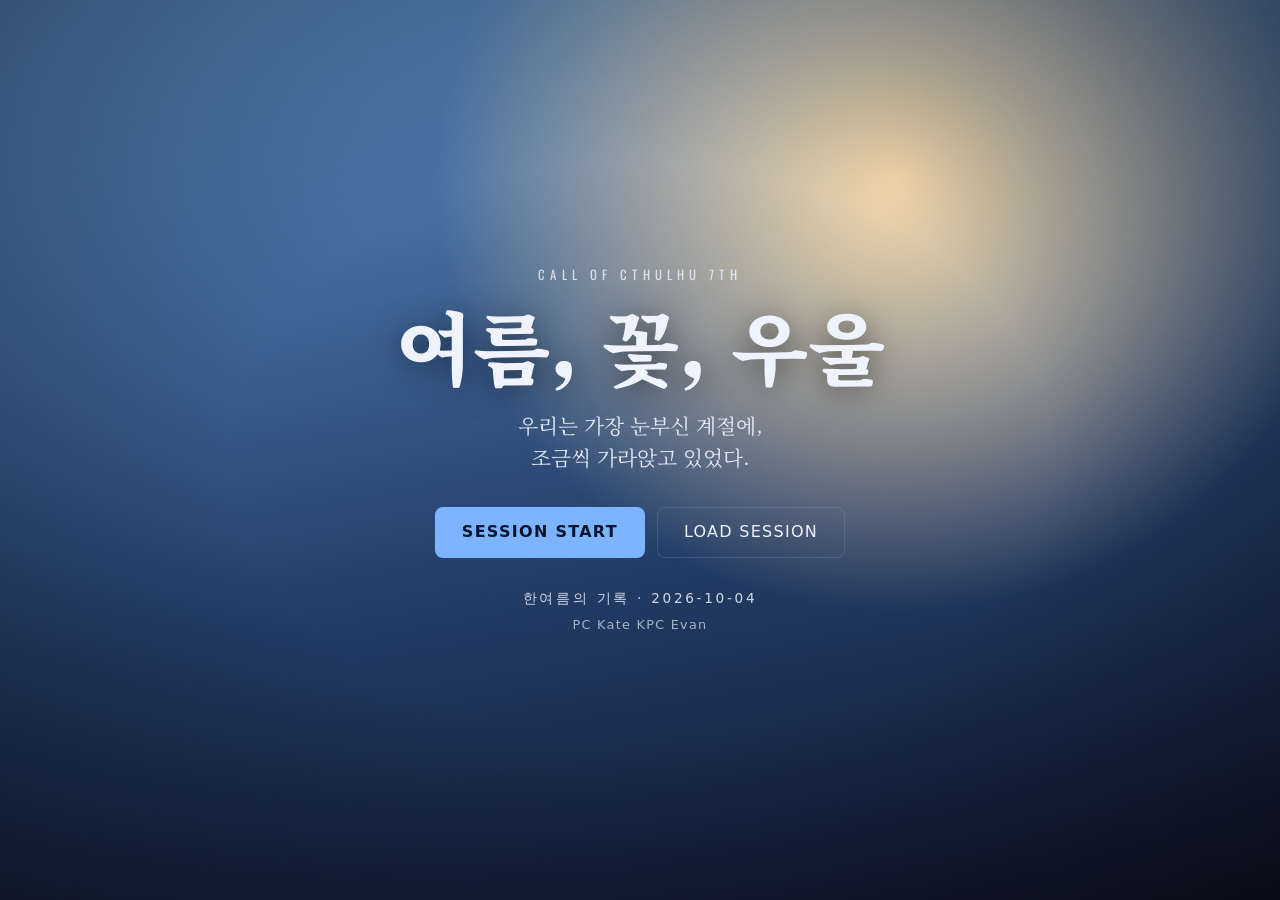
==== trpg-room/index.html @ 7b925087 "Add trpg-room: CoC 7e visual-novel style session player Static no-build app: title screen, scene sta" ====
<!doctype html>
<html lang="ko">
<head>
  <meta charset="utf-8">
  <meta name="viewport" content="width=device-width, initial-scale=1, viewport-fit=cover">
  <meta name="robots" content="noindex">
  <meta name="theme-color" content="#0b1020">
  <title>TRPG ROOM — CoC Session Player</title>
  <link rel="preconnect" href="https://fonts.googleapis.com">
  <link rel="stylesheet" href="https://fonts.googleapis.com/css2?family=Noto+Serif+KR:wght@400;600;900&family=Oswald:wght@500;700&display=swap">
  <link rel="stylesheet" href="css/room.css">
</head>
<body>
<div id="app" data-theme="summer">

  <!-- 타이틀 -->
  <section id="title" class="title-screen">
    <div class="title-bg"></div>
    <div class="title-inner">
      <p class="t-sys" id="t-sys"></p>
      <h1 id="t-title"></h1>
      <div class="t-copy" id="t-copy"></div>
      <div class="t-actions">
        <button class="btn big primary" data-act="start">SESSION START</button>
        <button class="btn big" data-act="continue" id="btn-continue">CONTINUE</button>
        <button class="btn big ghost" data-act="saves">LOAD SESSION</button>
      </div>
      <p class="t-sub" id="t-sub"></p>
      <p class="t-cast" id="t-cast"></p>
    </div>
  </section>

  <!-- 플레이 화면 -->
  <section id="game" hidden>
    <header class="topbar">
      <div class="tb-title"><b id="tb-title"></b><span id="tb-scene"></span></div>
      <div class="tb-actions">
        <button class="chip" data-act="toggle-mode" id="btn-mode" title="PC 시점 / KP 시점 (같은 화면에서 전환하는 용도라 보안 기능은 아니야)">PC 시점</button>
        <button class="icon" data-act="panel" data-side="left" title="캐릭터 패널">캐릭터</button>
        <button class="icon" data-act="panel" data-side="right" title="로그 패널">로그</button>
        <button class="icon" data-act="saves" title="저장 / 불러오기">저장</button>
        <button class="icon" data-act="settings" title="설정">설정</button>
      </div>
    </header>

    <div class="layout" id="layout">
      <aside id="left" class="side left"></aside>

      <main id="stage" class="stage">
        <div class="bg bg-a on"></div>
        <div class="bg bg-b"></div>
        <div id="fx-layer" class="fx-layer"></div>
        <div id="sprites" class="sprites"></div>
        <div id="hotspots" class="hotspots"></div>
        <div class="stage-tools">
          <button class="chip" data-act="investigate" id="btn-investigate">조사 모드</button>
        </div>
        <div class="textbox" id="textbox" data-act="skip-type">
          <div class="tb-speaker" id="tb-speaker"></div>
          <div class="tb-line" id="tb-line"></div>
        </div>
        <div id="handout-view" class="handout-view" hidden></div>
        <div class="transition"></div>
        <div class="result-flash"></div>
      </main>

      <aside id="right" class="side right">
        <div class="log-head">
          <div class="filters" id="filters"></div>
        </div>
        <div class="log" id="log"></div>
        <form class="chat" id="chat" autocomplete="off">
          <select id="chat-who" aria-label="화자"></select>
          <input id="chat-input" type="text" placeholder="대사 입력 · /r 2d6+3 · //잡담" maxlength="600">
          <button class="btn primary" type="submit">전송</button>
        </form>
      </aside>
    </div>

    <nav class="dock" id="dock"></nav>
  </section>

  <!-- 모달 -->
  <div id="modal" class="modal" hidden>
    <div class="modal-card" role="dialog" aria-modal="true">
      <header><h2 id="modal-title"></h2><button class="icon" data-act="close-modal" aria-label="닫기">×</button></header>
      <div id="modal-body"></div>
    </div>
  </div>
  <div id="toast" class="toast" role="status"></div>
  <input type="file" id="import-file" accept="application/json,.json" hidden>
</div>

<script src="js/coc.js"></script>
<script src="data/scenario.js"></script>
<script src="js/store.js"></script>
<script src="js/fx.js"></script>
<script src="js/app.js"></script>
</body>
</html>
---- trpg-room/css/room.css ----
/* TRPG ROOM — 장면 중심 레이아웃. 테마는 [data-theme] 변수만 바꾼다. */
:root {
  --font: "Pretendard", "Noto Sans KR", "Apple SD Gothic Neo", "Malgun Gothic", system-ui, sans-serif;
  --serif: "Noto Serif KR", "Nanum Myeongjo", "Batang", Georgia, serif;
  --display: "Oswald", "Arial Narrow", Impact, "Noto Sans KR", sans-serif;
}
[data-theme="summer"] {
  --bg: #0b1226; --panel: rgba(12, 20, 44, .78); --panel-solid: #101a36; --ink: #eef3ff; --muted: #9aa8c9;
  --accent: #7db4ff; --accent-ink: #06142e; --line: rgba(160, 190, 255, .18); --paper: #f4efe3; --paper-ink: #2a2620;
}
[data-theme="gothic"] {
  --bg: #120a0c; --panel: rgba(28, 14, 18, .82); --panel-solid: #1e1014; --ink: #f1e7d6; --muted: #b39a8a;
  --accent: #b5384f; --accent-ink: #fff3e6; --line: rgba(220, 170, 140, .2); --paper: #ede0c8; --paper-ink: #2a1c14;
}
[data-theme="vhs"] {
  --bg: #05080a; --panel: rgba(4, 16, 14, .82); --panel-solid: #07181a; --ink: #d4fff0; --muted: #78b3a4;
  --accent: #3dffb5; --accent-ink: #00160f; --line: rgba(61, 255, 181, .22); --paper: #cfd9d3; --paper-ink: #0b1612;
  --serif: ui-monospace, "SFMono-Regular", Menlo, Consolas, monospace;
}

* { box-sizing: border-box; }
html, body { height: 100%; margin: 0; }
body { background: var(--bg, #0b1226); color: var(--ink, #fff); font-family: var(--font); line-height: 1.55; -webkit-text-size-adjust: 100%; overflow: hidden; }
#app { height: 100dvh; background: var(--bg); color: var(--ink); }
[hidden] { display: none !important; }
button, input, select, textarea { font: inherit; color: inherit; }
button { cursor: pointer; }
h1, h2, h3, h4, p { margin: 0; }
h3 { font-size: .8rem; letter-spacing: .12em; text-transform: uppercase; color: var(--muted); margin: 14px 0 6px; font-weight: 600; }
.muted { color: var(--muted); font-size: .85rem; }
.center { text-align: center; }
.grow { flex: 1; }
.warn { color: #ffb3a0; margin: 8px 0; }

/* ---------- 공용 컨트롤 ---------- */
.btn, .chip, .icon, .mini {
  border: 1px solid var(--line); background: rgba(255, 255, 255, .06); border-radius: 8px; padding: 7px 14px; transition: background .15s, border-color .15s;
}
.btn:hover, .chip:hover, .icon:hover, .mini:hover { background: rgba(255, 255, 255, .14); }
.btn.primary, .chip.on { background: var(--accent); color: var(--accent-ink); border-color: transparent; font-weight: 700; }
.btn.big { padding: 12px 26px; font-size: 1rem; letter-spacing: .08em; }
.btn.ghost { background: transparent; }
.chip { padding: 4px 12px; border-radius: 999px; font-size: .85rem; }
.chip.sm { padding: 2px 9px; font-size: .75rem; }
.icon { padding: 5px 11px; font-size: .85rem; }
.mini { padding: 0 8px; border-radius: 6px; line-height: 22px; }
:focus-visible { outline: 2px solid var(--accent); outline-offset: 2px; }
input, select, textarea { background: rgba(0, 0, 0, .35); border: 1px solid var(--line); border-radius: 8px; padding: 7px 10px; min-width: 0; }
input[type="number"] { width: 74px; }
input[type="checkbox"] { accent-color: var(--accent); }
.row { display: flex; gap: 8px; align-items: center; flex-wrap: wrap; margin: 8px 0; }
.row.end { justify-content: flex-end; }
.row input:not([type]), .row input[type="text"] { flex: 1; }
.field { display: flex; flex-direction: column; gap: 4px; font-size: .85rem; color: var(--muted); margin: 8px 0; }
.field input, .field select { color: var(--ink); }
.check { display: flex; align-items: center; gap: 8px; margin: 10px 0; }
.seg { display: flex; flex-wrap: wrap; gap: 6px; margin: 8px 0; }

/* ---------- 타이틀 ---------- */
.title-screen { position: relative; height: 100%; display: grid; place-items: center; overflow: hidden; isolation: isolate; text-align: center; }
.title-bg { position: absolute; inset: 0; z-index: -2; }
.title-screen::before { content: ""; position: absolute; inset: 0; z-index: -1; background: radial-gradient(80% 80% at 50% 50%, transparent 40%, rgba(0, 0, 0, .55) 100%); }
.title-screen::after { content: ""; position: absolute; inset: 0; z-index: -1; opacity: .12; mix-blend-mode: overlay; background: var(--grain); }
.title-inner { padding: 24px; max-width: 760px; }
.t-sys { font-family: var(--display); letter-spacing: .4em; font-size: .8rem; opacity: .8; text-transform: uppercase; }
#t-title { font-family: var(--serif); font-weight: 900; font-size: clamp(2.4rem, 9vw, 5rem); line-height: 1.15; margin: 14px 0 18px; text-shadow: 0 4px 30px rgba(0, 0, 0, .5); }
.t-copy { font-family: var(--serif); font-size: clamp(1rem, 2.4vw, 1.3rem); opacity: .92; margin-bottom: 34px; }
.t-actions { display: flex; gap: 12px; justify-content: center; flex-wrap: wrap; }
.t-sub { margin-top: 30px; letter-spacing: .2em; font-size: .85rem; opacity: .85; }
.t-cast { margin-top: 6px; font-size: .8rem; opacity: .65; letter-spacing: .1em; }

/* ---------- 플레이 화면 ---------- */
#game { display: grid; grid-template-rows: auto 1fr auto; height: 100%; }
.topbar { display: flex; align-items: center; justify-content: space-between; gap: 12px; padding: 8px 14px; background: var(--panel-solid); border-bottom: 1px solid var(--line); }
.tb-title { display: flex; flex-direction: column; min-width: 0; }
.tb-title b { font-family: var(--serif); font-size: 1rem; white-space: nowrap; overflow: hidden; text-overflow: ellipsis; }
.tb-title span { font-family: var(--display); letter-spacing: .12em; font-size: .72rem; color: var(--muted); white-space: nowrap; overflow: hidden; text-overflow: ellipsis; }
.tb-actions { display: flex; gap: 6px; flex-wrap: wrap; justify-content: flex-end; }

.layout { display: grid; grid-template-columns: 260px minmax(0, 1fr) 320px; min-height: 0; }
.layout.hide-left { grid-template-columns: 0 minmax(0, 1fr) 320px; }
.layout.hide-right { grid-template-columns: 260px minmax(0, 1fr) 0; }
.layout.hide-left.hide-right { grid-template-columns: 0 minmax(0, 1fr) 0; }
.hide-left > .left, .hide-right > .right { visibility: hidden; overflow: hidden; padding: 0; border: 0; }
.side { background: var(--panel-solid); padding: 14px; overflow-y: auto; min-height: 0; }
.left { border-right: 1px solid var(--line); }
.right { border-left: 1px solid var(--line); display: flex; flex-direction: column; padding: 0; }

.left select { width: 100%; margin-bottom: 12px; }
.portrait { width: 112px; height: 112px; border-radius: 50%; margin: 0 auto 10px; display: grid; place-items: center; overflow: hidden; background: radial-gradient(circle at 30% 25%, color-mix(in srgb, var(--c) 70%, #fff), var(--c) 55%, #000 140%); box-shadow: 0 0 0 3px var(--line), 0 10px 30px rgba(0, 0, 0, .4); }
.portrait span { font-family: var(--serif); font-size: 2.6rem; font-weight: 900; color: rgba(0, 0, 0, .55); }
.portrait img { width: 100%; height: 100%; object-fit: cover; }
.left h2 { font-family: var(--serif); text-align: center; font-size: 1.3rem; }
.left > .muted { text-align: center; margin-bottom: 12px; }
.stat { display: grid; grid-template-columns: 38px 1fr auto auto auto; gap: 6px; align-items: center; margin: 7px 0; font-size: .8rem; }
.stat span { font-family: var(--display); letter-spacing: .08em; color: var(--muted); }
.stat b { font-variant-numeric: tabular-nums; min-width: 42px; text-align: right; }
.bar { height: 8px; background: rgba(255, 255, 255, .1); border-radius: 99px; overflow: hidden; }
.bar i { display: block; height: 100%; background: var(--accent); transition: width .3s; }
.stat-hp .bar i { background: #e0566a; } .stat-mp .bar i { background: #5aa0ff; } .stat-san .bar i { background: #b78cff; } .stat-luck .bar i { background: #f2c14e; }
.statuses { display: flex; flex-wrap: wrap; gap: 4px; margin: 12px 0 4px; }
.quick { display: grid; grid-template-columns: 1fr 1fr; gap: 6px; margin-bottom: 10px; }
.quick button { display: flex; justify-content: space-between; gap: 6px; border: 1px solid var(--line); background: rgba(255, 255, 255, .05); border-radius: 8px; padding: 5px 9px; font-size: .8rem; text-align: left; }
.quick button:hover { background: rgba(255, 255, 255, .14); }
.quick b { color: var(--accent); }

/* ---------- 스테이지 ---------- */
.stage { position: relative; overflow: hidden; background: #000; isolation: isolate; min-height: 280px; --dur: 1.1s; }
.bg { position: absolute; inset: 0; opacity: 0; transition: opacity var(--dur); }
.bg.on { opacity: 1; }
.fx-layer, .sprites, .hotspots, .transition, .result-flash { position: absolute; inset: 0; pointer-events: none; }
.sprites { top: 6%; bottom: 96px; }
.sprite { position: absolute; bottom: 0; transform: translateX(-50%); height: 78%; display: flex; flex-direction: column; align-items: center; justify-content: flex-end; filter: brightness(.7) saturate(.85); transition: filter .3s, transform .3s; }
.sprite.speaking { filter: none; transform: translateX(-50%) translateY(-6px); }
.sprite img { height: 100%; width: auto; max-width: 46vw; object-fit: contain; }
.silhouette { height: calc(100% - 26px); aspect-ratio: .42; border-radius: 48% 48% 6px 6px / 22% 22% 0 0; background: linear-gradient(180deg, color-mix(in srgb, var(--c) 80%, #fff) 0%, var(--c) 40%, rgba(0, 0, 0, .8) 130%); display: grid; place-items: start center; padding-top: 14%; opacity: .92; box-shadow: 0 0 60px color-mix(in srgb, var(--c) 40%, transparent); }
.silhouette span { font-family: var(--serif); font-size: clamp(2rem, 6vw, 3.4rem); font-weight: 900; color: rgba(0, 0, 0, .45); }
.sprite em { font-style: normal; font-size: .78rem; letter-spacing: .1em; margin-top: 6px; padding: 2px 10px; border-radius: 99px; background: rgba(0, 0, 0, .55); }
.stage-tools { position: absolute; top: 10px; right: 10px; display: flex; gap: 6px; z-index: 5; }
.stage-tools .chip { background: rgba(0, 0, 0, .5); backdrop-filter: blur(4px); }
.stage-tools .chip.on { background: var(--accent); }

.hotspots.on { pointer-events: auto; z-index: 4; }
.hotspot { position: absolute; border: 1.5px dashed rgba(255, 255, 255, .7); background: rgba(255, 255, 255, .08); border-radius: 10px; pointer-events: auto; animation: pulse 2s infinite; }
.hotspot span { position: absolute; left: 50%; top: 100%; transform: translate(-50%, 6px); white-space: nowrap; background: rgba(0, 0, 0, .75); padding: 2px 10px; border-radius: 99px; font-size: .75rem; opacity: 0; transition: opacity .15s; }
.hotspot:hover span, .hotspot:focus-visible span { opacity: 1; }
.hotspot:hover { background: rgba(255, 255, 255, .22); }
@keyframes pulse { 50% { box-shadow: 0 0 0 6px rgba(255, 255, 255, .12); } }

.textbox { position: absolute; left: 4%; right: 4%; bottom: 14px; z-index: 3; background: linear-gradient(180deg, rgba(0, 0, 0, .45), rgba(0, 0, 0, .72)); backdrop-filter: blur(6px); border: 1px solid rgba(255, 255, 255, .14); border-radius: 14px; padding: 14px 20px 16px; cursor: pointer; min-height: 70px; }
.tb-speaker { display: inline-block; font-family: var(--display); letter-spacing: .14em; font-size: .85rem; color: var(--accent); margin-bottom: 4px; text-transform: uppercase; }
.tb-line { font-family: var(--serif); font-size: clamp(.95rem, 1.7vw, 1.2rem); line-height: 1.8; color: #fff; text-shadow: 0 1px 6px rgba(0, 0, 0, .6); white-space: pre-wrap; }

.handout-view { position: absolute; inset: 0; z-index: 6; display: grid; place-items: center; background: rgba(0, 0, 0, .55); padding: 18px; }
.paper { background: var(--paper); color: var(--paper-ink); max-width: 520px; max-height: 86%; overflow: auto; padding: 26px 30px; border-radius: 4px; box-shadow: 0 20px 60px rgba(0, 0, 0, .6); transform: rotate(-.8deg); font-family: var(--serif); animation: unfold .35s ease-out; }
.paper small { letter-spacing: .2em; opacity: .6; }
.paper h3 { color: inherit; font-size: 1.2rem; letter-spacing: 0; text-transform: none; margin: 4px 0 12px; }
.paper p { line-height: 1.9; margin-bottom: 14px; }
.paper .chip { color: var(--paper-ink); border-color: rgba(0, 0, 0, .3); background: transparent; }
@keyframes unfold { from { opacity: 0; transform: rotate(-.8deg) scale(.92) translateY(12px); } }

/* ---------- 효과 레이어 ---------- */
.fx { position: absolute; inset: 0; overflow: hidden; }
.fx i { position: absolute; top: -8%; display: block; animation-iteration-count: infinite; animation-timing-function: linear; }
.fx-rain i { width: 1px; height: 70px; background: linear-gradient(transparent, rgba(190, 215, 255, .6)); animation-name: rain; transform: rotate(12deg); }
.fx-snow i { width: 5px; height: 5px; border-radius: 50%; background: #fff; opacity: .8; transform: scale(var(--s)); animation-name: sway; }
.fx-dust i { width: 3px; height: 3px; border-radius: 50%; background: rgba(255, 230, 190, .7); transform: scale(var(--s)); animation-name: sway; }
.fx-petals i { width: 10px; height: 14px; border-radius: 80% 0 80% 0; background: #ff9db4; opacity: .85; transform: scale(var(--s)); animation-name: sway; }
.fx-fog { background: radial-gradient(60% 40% at 20% 70%, rgba(255, 255, 255, .22), transparent), radial-gradient(60% 40% at 80% 60%, rgba(255, 255, 255, .18), transparent); animation: drift 14s ease-in-out infinite alternate; }
.fx-vignette { background: radial-gradient(75% 75% at 50% 50%, transparent 45%, rgba(0, 0, 0, .6)); }
.fx-grain { opacity: .14; mix-blend-mode: overlay; background: var(--grain); animation: grain .6s steps(4) infinite; }
.fx-flicker { background: #000; animation: flicker 4s infinite; }
.fx-glitch { background: repeating-linear-gradient(0deg, rgba(255, 255, 255, .05) 0 1px, transparent 1px 3px); mix-blend-mode: overlay; animation: glitchline 3s steps(2) infinite; }
@keyframes rain { to { transform: translate(-80px, 130vh) rotate(12deg); } }
@keyframes sway { 0% { transform: translate(0, 0) scale(var(--s)); } 100% { transform: translate(var(--dx), 115vh) scale(var(--s)) rotate(280deg); } }
@keyframes drift { to { transform: translateX(8%); } }
@keyframes grain { 25% { transform: translate(-3%, 2%); } 50% { transform: translate(2%, -3%); } 75% { transform: translate(-2%, -1%); } }
@keyframes flicker { 0%, 100% { opacity: 0; } 8% { opacity: .35; } 10% { opacity: 0; } 52% { opacity: .1; } 54% { opacity: .5; } 56% { opacity: 0; } }
@keyframes glitchline { 50% { transform: translateY(2px); opacity: .6; } }

/* ---------- 장면 전환 / 판정 연출 ---------- */
.transition { z-index: 8; opacity: 0; }
.t-fade { background: #000; animation: tfade .9s ease-in-out; }
.t-blackout { background: #000; animation: tfade 1.3s ease-in-out; }
.t-whiteflash { background: #fff; animation: tfade .9s ease-in-out; }
.t-blur { backdrop-filter: blur(24px); background: rgba(0, 0, 0, .3); animation: tfade .9s ease-in-out; }
.t-glitch { background: repeating-linear-gradient(0deg, rgba(255, 0, 80, .35) 0 3px, rgba(0, 255, 220, .3) 3px 6px, #000 6px 9px); animation: tglitch .8s steps(8); }
@keyframes tfade { 0% { opacity: 0; } 45%, 55% { opacity: 1; } 100% { opacity: 0; } }
@keyframes tglitch { 0%, 100% { opacity: 0; } 20% { opacity: 1; transform: translateX(-12px); } 45% { opacity: .9; transform: translateX(14px); } 70% { opacity: 1; transform: translateX(-6px); } }
.result-flash { z-index: 9; opacity: 0; }
.f-critical { background: radial-gradient(circle, #fff6c9, #ffb14a 60%, transparent); animation: rflash 1s ease-out; }
.f-extreme { background: #fff; animation: rflash .7s ease-out; }
.f-fumble { background: repeating-linear-gradient(0deg, rgba(255, 30, 60, .45) 0 2px, transparent 2px 6px); animation: tglitch .6s steps(6); }
@keyframes rflash { 0% { opacity: .9; } 100% { opacity: 0; } }

/* ---------- 로그 ---------- */
.log-head { padding: 10px 12px; border-bottom: 1px solid var(--line); }
.filters { display: flex; gap: 4px; flex-wrap: wrap; }
.log { flex: 1; overflow-y: auto; padding: 8px 12px; min-height: 0; }
.entry { display: grid; grid-template-columns: 38px 1fr; column-gap: 8px; padding: 5px 0; border-bottom: 1px solid rgba(255, 255, 255, .05); font-size: .88rem; }
.entry time { color: var(--muted); font-size: .7rem; padding-top: 3px; font-variant-numeric: tabular-nums; }
.entry b { grid-column: 2; font-size: .75rem; letter-spacing: .08em; color: var(--accent); }
.entry p { grid-column: 2; word-break: break-word; }
.t-system p { color: var(--muted); font-size: .8rem; }
.t-dice p { font-variant-numeric: tabular-nums; }
.t-clue p { color: #f2c14e; }
.t-ooc p { color: var(--muted); font-style: italic; }
.t-secret { background: rgba(120, 60, 160, .16); } .t-secret p::before { content: "KP ONLY · "; font-size: .7rem; letter-spacing: .1em; color: #c9a4ff; }
.g-critical { color: #ffd76a; } .g-extreme { color: #9fe3ff; } .g-hard { color: #8fe0a8; } .g-success { color: #cfe8d6; } .g-fail { color: #e6a1a1; } .g-fumble { color: #ff6b81; }
.entry[class*="g-"] p { color: inherit; }
.chat { display: grid; grid-template-columns: 96px 1fr auto; gap: 6px; padding: 10px; border-top: 1px solid var(--line); }
.chat select { padding: 7px 4px; }

.dock { display: flex; gap: 6px; justify-content: center; flex-wrap: wrap; padding: 8px 10px calc(8px + env(safe-area-inset-bottom)); background: var(--panel-solid); border-top: 1px solid var(--line); }
.dock button { min-width: 84px; padding: 9px 14px; border: 1px solid var(--line); background: rgba(255, 255, 255, .05); border-radius: 10px; letter-spacing: .06em; }
.dock button:hover { background: var(--accent); color: var(--accent-ink); }

/* ---------- 모달 ---------- */
.modal { position: fixed; inset: 0; z-index: 50; display: grid; place-items: center; background: rgba(0, 0, 0, .6); backdrop-filter: blur(3px); padding: 14px; }
.modal-card { width: min(480px, 100%); max-height: 92dvh; overflow: auto; background: var(--panel-solid); border: 1px solid var(--line); border-radius: 16px; padding: 16px 20px 20px; box-shadow: 0 30px 80px rgba(0, 0, 0, .6); }
.modal-card.wide { width: min(900px, 100%); }
.modal-card > header { display: flex; justify-content: space-between; align-items: center; margin-bottom: 8px; }
.modal-card h2 { font-family: var(--serif); font-size: 1.15rem; }
.roll-target { text-align: center; margin: 6px 0 10px; }
.roll-target b { display: block; font-family: var(--display); font-size: 3.4rem; line-height: 1.1; }
.roll-target small, .roll-target span { color: var(--muted); }
.big-num { font-family: var(--display); font-size: 5.2rem; line-height: 1.1; text-align: center; font-variant-numeric: tabular-nums; margin: 6px 0; }
.grade { text-align: center; margin: 4px 0 8px; }
.grade span { display: block; font-family: var(--display); letter-spacing: .3em; font-size: .8rem; opacity: .85; }
.grade b { font-family: var(--serif); font-size: 1.6rem; }
.san-line { margin: 10px 0; font-size: 1.05rem; }
.dice-grid { display: grid; grid-template-columns: repeat(4, 1fr); gap: 8px; margin-bottom: 10px; }
.die { padding: 14px 0; border-radius: 12px; border: 1px solid var(--line); background: rgba(255, 255, 255, .06); font-family: var(--display); font-size: 1.1rem; }
.die:hover { background: var(--accent); color: var(--accent-ink); }
.plain { list-style: none; margin: 0; padding: 0; font-size: .85rem; } .plain li { padding: 3px 0; border-bottom: 1px solid rgba(255, 255, 255, .06); }
.tabs { display: flex; gap: 6px; margin-bottom: 10px; flex-wrap: wrap; }
.sheet-grid { display: grid; grid-template-columns: 1fr 1fr; gap: 22px; }
.attrs { display: grid; grid-template-columns: repeat(4, 1fr); gap: 6px; }
.attr { text-align: center; } .attr button { width: 100%; padding: 6px 0; border-radius: 8px; border: 1px solid var(--line); background: rgba(255, 255, 255, .05); }
.attr small { display: block; color: var(--muted); font-size: .65rem; letter-spacing: .1em; } .attr b { font-size: 1.1rem; }
.half { color: var(--muted); font-size: .7rem; }
.vitals { display: grid; grid-template-columns: 1fr 1fr; gap: 8px; }
.vitals label { display: flex; align-items: center; gap: 6px; } .vitals small { width: 34px; color: var(--muted); } .vitals i { font-style: normal; color: var(--muted); font-size: .8rem; }
.skills { max-height: 46dvh; overflow: auto; padding-right: 4px; }
.skill { display: grid; grid-template-columns: 1fr 66px 50px; gap: 6px; align-items: center; padding: 2px 0; }
.skill button { text-align: left; background: none; border: 0; padding: 4px 0; } .skill button:hover { color: var(--accent); }
.skill.learned button { font-weight: 700; } .skill input { width: 100%; padding: 3px 6px; } .skill .half { text-align: right; }
.cards { display: grid; grid-template-columns: repeat(auto-fill, minmax(190px, 1fr)); gap: 10px; margin: 8px 0; }
.card { border: 1px solid var(--line); background: rgba(255, 255, 255, .05); border-radius: 12px; padding: 12px 14px; }
.card small { color: var(--muted); letter-spacing: .12em; } .card h4 { font-family: var(--serif); margin: 2px 0 4px; } .card p { font-size: .85rem; color: var(--muted); margin-bottom: 6px; }
.card.locked { opacity: .55; border-style: dashed; } .card .links { font-size: .75rem; color: var(--accent); margin: 4px 0; }
.notes { width: 100%; min-height: 50dvh; resize: vertical; line-height: 1.7; }
.keeper-note { padding: 10px 12px; border-left: 3px solid var(--accent); background: rgba(255, 255, 255, .05); border-radius: 0 8px 8px 0; font-size: .92rem; }
.party-row { display: flex; gap: 12px; flex-wrap: wrap; align-items: center; padding: 6px 0; border-bottom: 1px solid rgba(255, 255, 255, .06); font-size: .85rem; } .party-row b { min-width: 60px; }
.slot { display: flex; justify-content: space-between; gap: 10px; align-items: center; padding: 10px 0; border-bottom: 1px solid var(--line); }
.stats { display: grid; grid-template-columns: repeat(3, 1fr); gap: 10px; margin: 14px 0; text-align: center; }
.stats small { display: block; color: var(--muted); font-size: .65rem; letter-spacing: .15em; } .stats b { font-family: var(--display); font-size: 1.6rem; }
section > h3:first-child { margin-top: 10px; }

.toast { position: fixed; left: 50%; bottom: 84px; transform: translate(-50%, 20px); background: #000d; color: #fff; padding: 9px 18px; border-radius: 99px; font-size: .9rem; opacity: 0; pointer-events: none; transition: .25s; z-index: 80; max-width: 90vw; text-align: center; }
.toast.on { opacity: 1; transform: translate(-50%, 0); }

:root { --grain: url("data:image/svg+xml;utf8,<svg xmlns='http://www.w3.org/2000/svg' width='160' height='160'><filter id='n'><feTurbulence type='fractalNoise' baseFrequency='.85' numOctaves='2' stitchTiles='stitch'/><feColorMatrix values='0 0 0 0 1 0 0 0 0 1 0 0 0 0 1 0 0 0 .6 0'/></filter><rect width='100%' height='100%' filter='url(%23n)'/></svg>"); }

/* ---------- 모바일 ---------- */
@media (max-width: 900px) {
  body { overflow: auto; }
  #app { height: auto; min-height: 100dvh; }
  #game { height: auto; }
  .title-screen { height: auto; min-height: 100dvh; }
  .layout, .layout.hide-left, .layout.hide-right, .layout.hide-left.hide-right { display: flex; flex-direction: column; }
  .stage { order: 1; height: 62dvh; }
  .left { order: 2; border-right: 0; } .right { order: 3; border-left: 0; height: 60dvh; }
  .hide-left > .left, .hide-right > .right { display: none; }
  .dock { position: sticky; bottom: 0; z-index: 20; }
  .dock button { min-width: 0; flex: 1; padding: 9px 4px; font-size: .8rem; letter-spacing: 0; white-space: nowrap; }
  .sheet-grid { grid-template-columns: 1fr; }
  .tb-actions .icon { padding: 4px 8px; }
}
@media (prefers-reduced-motion: reduce) {
  .fx i, .fx-grain, .fx-flicker, .fx-glitch, .fx-fog, .hotspot { animation: none !important; }
}
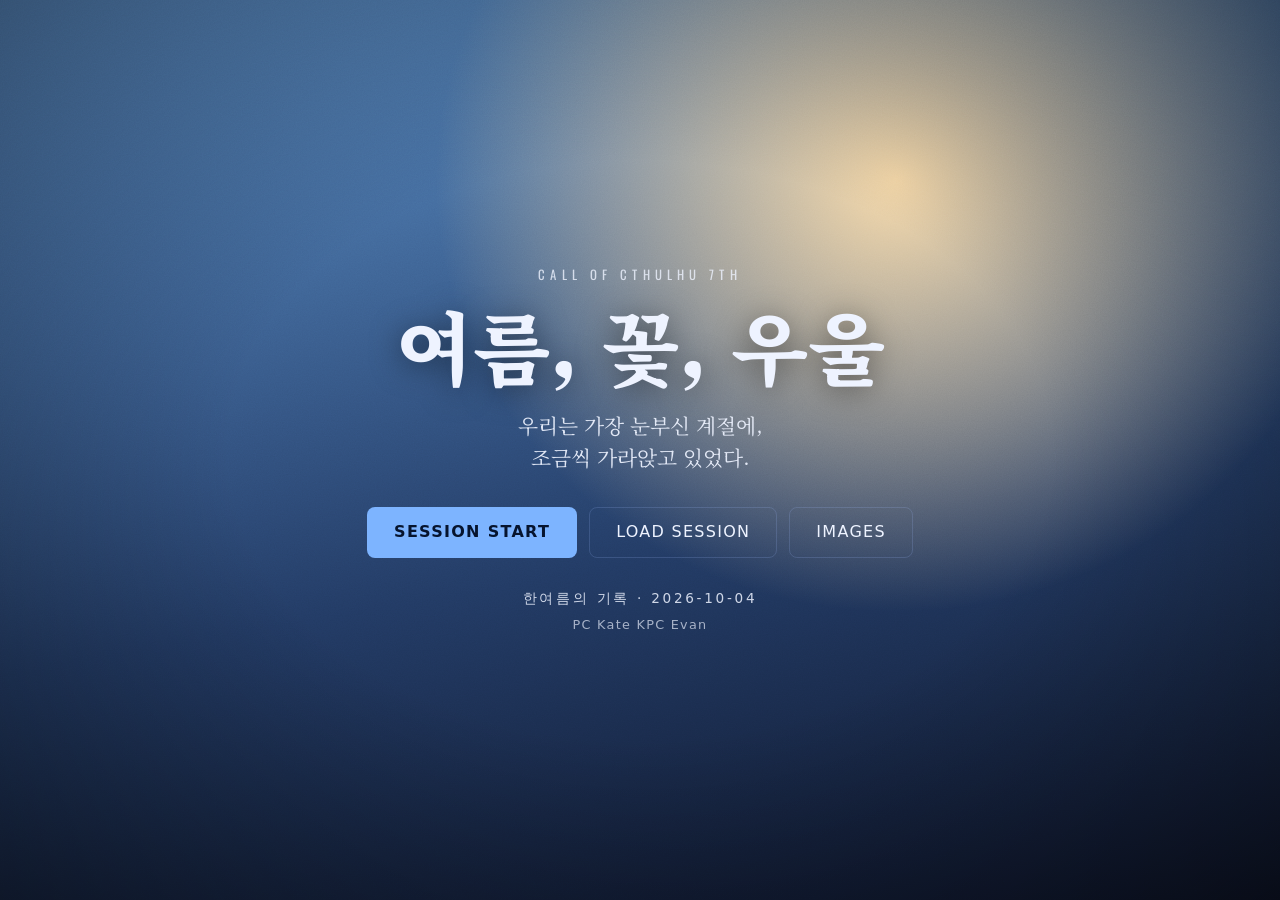
==== commit 812dff57: "Add edit mode for in-app image replacement Slots for scene backgrounds, standing sprites, portraits," ====
--- a/trpg-room/index.html
+++ b/trpg-room/index.html
@@ -24,6 +24,7 @@
         <button class="btn big primary" data-act="start">SESSION START</button>
         <button class="btn big" data-act="continue" id="btn-continue">CONTINUE</button>
         <button class="btn big ghost" data-act="saves">LOAD SESSION</button>
+        <button class="btn big ghost" data-act="assets">IMAGES</button>
       </div>
       <p class="t-sub" id="t-sub"></p>
       <p class="t-cast" id="t-cast"></p>
@@ -39,6 +40,7 @@
         <button class="icon" data-act="panel" data-side="left" title="캐릭터 패널">캐릭터</button>
         <button class="icon" data-act="panel" data-side="right" title="로그 패널">로그</button>
         <button class="icon" data-act="saves" title="저장 / 불러오기">저장</button>
+        <button class="chip" data-act="edit-mode" id="btn-edit" title="이미지 교체용 편집 모드">편집 모드</button>
         <button class="icon" data-act="settings" title="설정">설정</button>
       </div>
     </header>
@@ -52,6 +54,12 @@
         <div id="fx-layer" class="fx-layer"></div>
         <div id="sprites" class="sprites"></div>
         <div id="hotspots" class="hotspots"></div>
+        <div class="edit-bar" id="edit-bar" hidden>
+          <b>편집 모드</b><span>점선 슬롯을 눌러 이미지를 교체해 (붙여넣기 · 끌어놓기 가능)</span>
+          <button class="chip" data-act="pick" id="edit-bg">배경 교체</button>
+          <button class="chip" data-act="assets">에셋 관리</button>
+          <button class="chip on" data-act="edit-mode">완료</button>
+        </div>
         <div class="stage-tools">
           <button class="chip" data-act="investigate" id="btn-investigate">조사 모드</button>
         </div>
@@ -93,6 +101,7 @@
 
 <script src="js/coc.js"></script>
 <script src="data/scenario.js"></script>
+<script src="js/assets.js"></script>
 <script src="js/store.js"></script>
 <script src="js/fx.js"></script>
 <script src="js/app.js"></script>
--- a/trpg-room/css/room.css
+++ b/trpg-room/css/room.css
@@ -260,3 +260,24 @@
 @media (prefers-reduced-motion: reduce) {
   .fx i, .fx-grain, .fx-flicker, .fx-glitch, .fx-fog, .hotspot { animation: none !important; }
 }
+
+/* ---------- 편집 모드 / 이미지 관리 ---------- */
+.edit-bar { position: absolute; top: 0; left: 0; right: 0; z-index: 7; display: flex; gap: 8px; align-items: center; flex-wrap: wrap; padding: 8px 12px; background: rgba(0, 0, 0, .72); backdrop-filter: blur(4px); font-size: .85rem; }
+.edit-bar b { color: var(--accent); letter-spacing: .1em; }
+.edit-bar span { color: var(--muted); flex: 1; min-width: 160px; }
+.editing .stage { outline: 2px dashed var(--accent); outline-offset: -2px; }
+.editing .stage-tools { top: 54px; }
+.editing .sprite { filter: none; }
+.editing .sprites { z-index: 4; }
+.edit-btn { pointer-events: auto; position: absolute; top: 10px; left: 50%; transform: translateX(-50%); white-space: nowrap; padding: 5px 12px; border-radius: 99px; border: 1.5px dashed var(--accent); background: rgba(0, 0, 0, .7); font-size: .78rem; }
+.edit-btn:hover { background: var(--accent); color: var(--accent-ink); }
+.portrait.editable { cursor: pointer; outline: 2px dashed var(--accent); outline-offset: 3px; position: relative; }
+.portrait.editable::after { content: "교체"; position: absolute; inset: auto 0 0 0; text-align: center; font-size: .7rem; background: rgba(0, 0, 0, .7); padding: 2px 0; }
+.paper-img { display: block; max-width: 100%; max-height: 40vh; margin: 0 auto 14px; border-radius: 2px; }
+.asset-cards { display: grid; grid-template-columns: repeat(auto-fill, minmax(150px, 1fr)); gap: 10px; }
+.asset { border: 1px solid var(--line); border-radius: 12px; padding: 8px; display: flex; flex-direction: column; gap: 6px; background: rgba(255, 255, 255, .04); }
+.asset.sel { border-color: var(--accent); }
+.asset.drop { background: rgba(125, 180, 255, .2); border-style: dashed; }
+.asset b { font-size: .78rem; font-weight: 600; }
+.thumb { aspect-ratio: 16 / 10; border-radius: 8px; display: grid; place-items: center; overflow: hidden; cursor: pointer; background: repeating-conic-gradient(rgba(255, 255, 255, .06) 0 25%, transparent 0 50%) 0 0 / 14px 14px; border: 1px dashed var(--line); color: var(--muted); font-size: .75rem; }
+.thumb img { width: 100%; height: 100%; object-fit: contain; }
